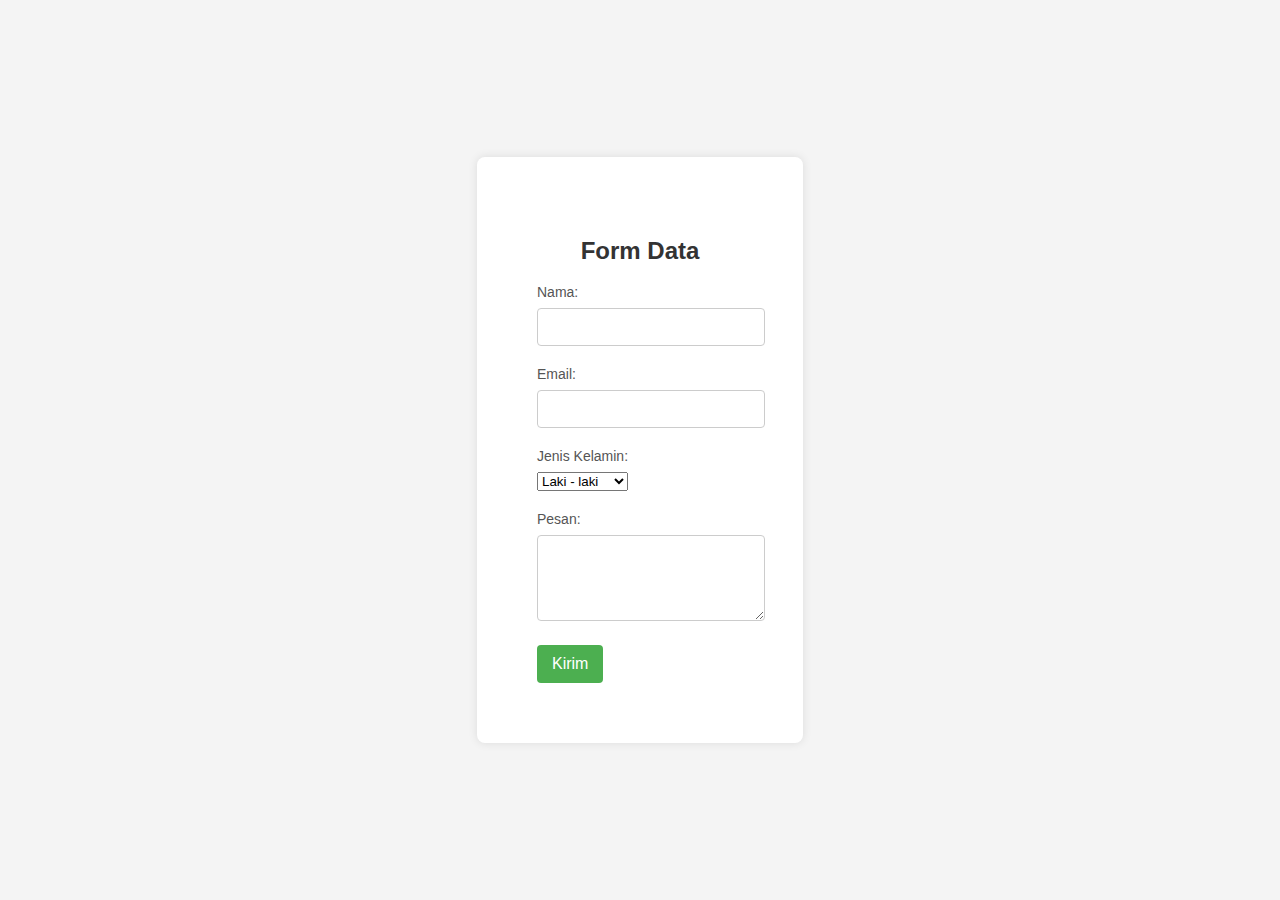
==== formulir.html @ cd38c278 "first commit" ====
<!DOCTYPE html>
<html lang="en">
<head>
    <meta charset="UTF-8">
    <meta name="viewport" content="width=device-width, initial-scale=1.0">
    <title>Formulir Menarik</title>

    <style>
        body {
            font-family: 'Arial', sans-serif;
            background-color: #f4f4f4;
            margin: 0;
            display: flex;
            justify-content: center;
            align-items: center;
            height: 100vh;
        }

        .container {
            background-color: #fff;
            padding: 60px;
            border-radius: 8px;
            box-shadow: 0 0 10px rgba(0, 0, 0, 0.1);
        }

        form {
            /* max-width: 400px; */
            margin: 0 auto;
        }

        h2 {
            text-align: center;
            color: #333;
        }

        .form-group {
            margin-bottom: 20px;
        }

        label {
            display: block;
            font-size: 14px;
            margin-bottom: 8px;
            color: #555;
        }

        input,
        textarea {
            width: 100%;
            padding: 10px;
            font-size: 14px;
            border: 1px solid #ccc;
            border-radius: 4px;
        }

        button {
            background-color: #4caf50;
            color: #fff;
            padding: 10px 15px;
            font-size: 16px;
            border: none;
            border-radius: 4px;
            cursor: pointer;
            transition: background-color 0.3s ease;
        }

        button:hover {
            background-color: #45a049;
        }
    </style>
</head>
<body>
    <div class="container">
        <form id="myForm" action="#" method="post" enctype="multipart/form-data">
            <h2>Form Data</h2>

            <div class="form-group">
                <label for="nama">Nama:</label>
                <input type="text" id="nama" name="nama" required>
            </div>

            <div class="form-group">
                <label for="email">Email:</label>
                <input type="email" id="email" name="email" required>
            </div>

            <div class="form-group">
                <label for="gender">Jenis Kelamin:</label>
                <select name="gender" id="gender">
                    <option value="laki-laki">Laki - laki</option>
                    <option value="perempuan">Perempuan</option>
                </select>
            </div>

            <div class="form-group">
                <label for="pesan">Pesan:</label>
                <textarea id="pesan" name="pesan" rows="4" required></textarea>
            </div>
            
            <button type="submit" onclick="sendData()">Kirim</button>
        </form>
    </div>

    <script>
        function formDataToJSON(formData) {
            var jsonObject = {};
            formData.forEach(function(value, key){
                jsonObject[key] = value;
            });
            return JSON.stringify(jsonObject);
        }

        function sendData() {
            var form = document.getElementById('myForm');
            var formData = new FormData(form);

            var jsonData = formDataToJSON(formData);
            alert(jsonData);
        }
    </script>
</body>
</html>
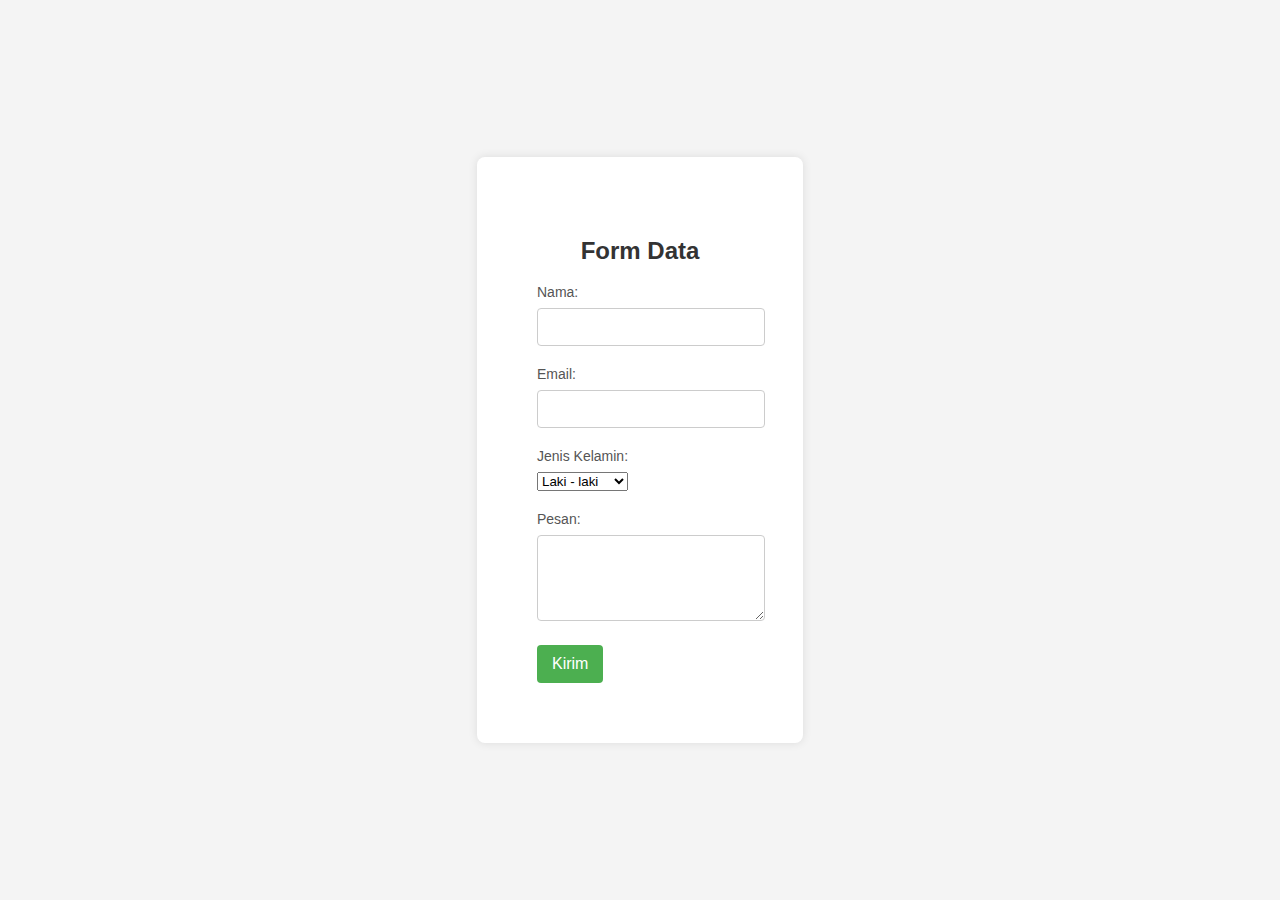
==== commit 73f11b4a: "revisi script code javascript" ====
--- a/formulir.html
+++ b/formulir.html
@@ -109,14 +109,31 @@
             });
             return JSON.stringify(jsonObject);
         }
-
+    
         function sendData() {
             var form = document.getElementById('myForm');
             var formData = new FormData(form);
-
+    
+            // Memeriksa setiap elemen input dalam form
+            var inputs = form.querySelectorAll('input, textarea, select');
+            var isEmpty = false;
+    
+            inputs.forEach(function(input) {
+                if (input.value.trim() === '') {
+                    isEmpty = true;
+                    return; // Keluar dari loop jika ada input yang kosong
+                }
+            });
+    
+            // Menampilkan peringatan jika ada input yang kosong
+            if (isEmpty) {
+                alert('Woy cuk, isi sek sing lengkap lah cuk');
+                return;
+            }
+    
             var jsonData = formDataToJSON(formData);
             alert(jsonData);
         }
-    </script>
+    </script>    
 </body>
 </html>
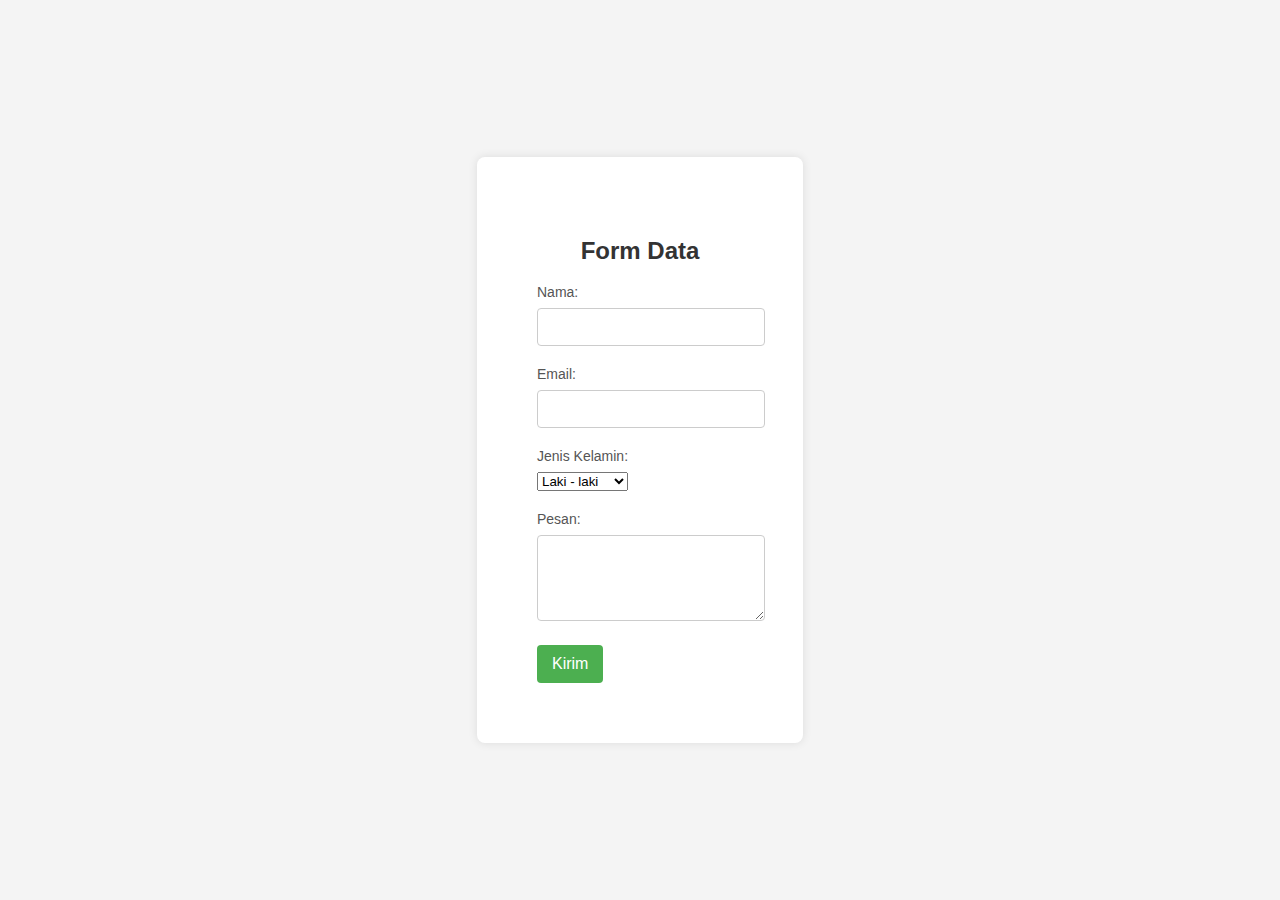
==== commit 7495c750: "revisi script code javascript" ====
--- a/formulir.html
+++ b/formulir.html
@@ -119,7 +119,7 @@
             var isEmpty = false;
     
             inputs.forEach(function(input) {
-                if (input.value.trim() === '') {
+                if (formData.get(input.name).trim() === '') {
                     isEmpty = true;
                     return; // Keluar dari loop jika ada input yang kosong
                 }
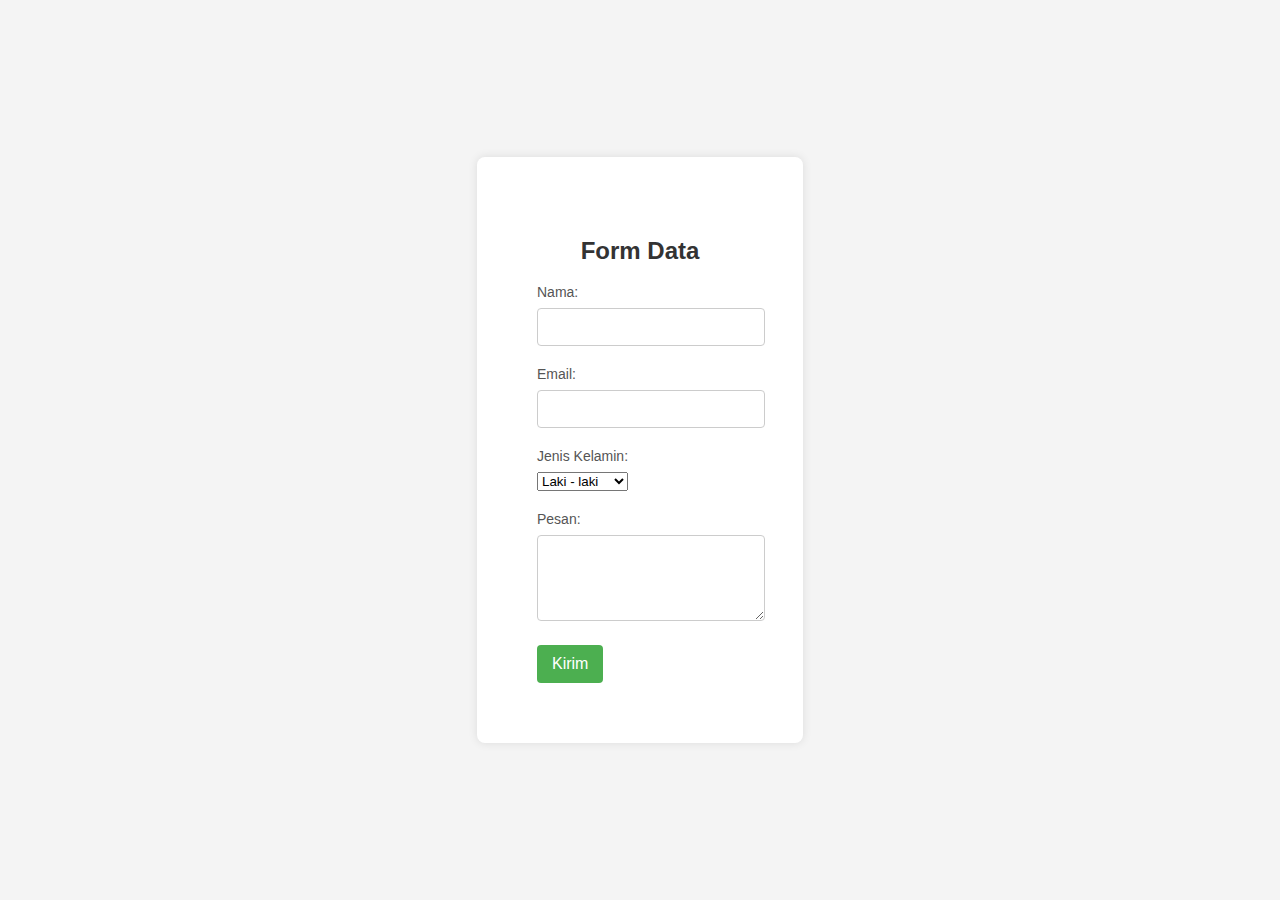
==== commit 249f903c: "revisi script code javascript" ====
--- a/formulir.html
+++ b/formulir.html
@@ -119,7 +119,7 @@
             var isEmpty = false;
     
             inputs.forEach(function(input) {
-                if (formData.get(input.name).trim() === '') {
+                if (formData.get(input.name).trim() == '') {
                     isEmpty = true;
                     return; // Keluar dari loop jika ada input yang kosong
                 }
